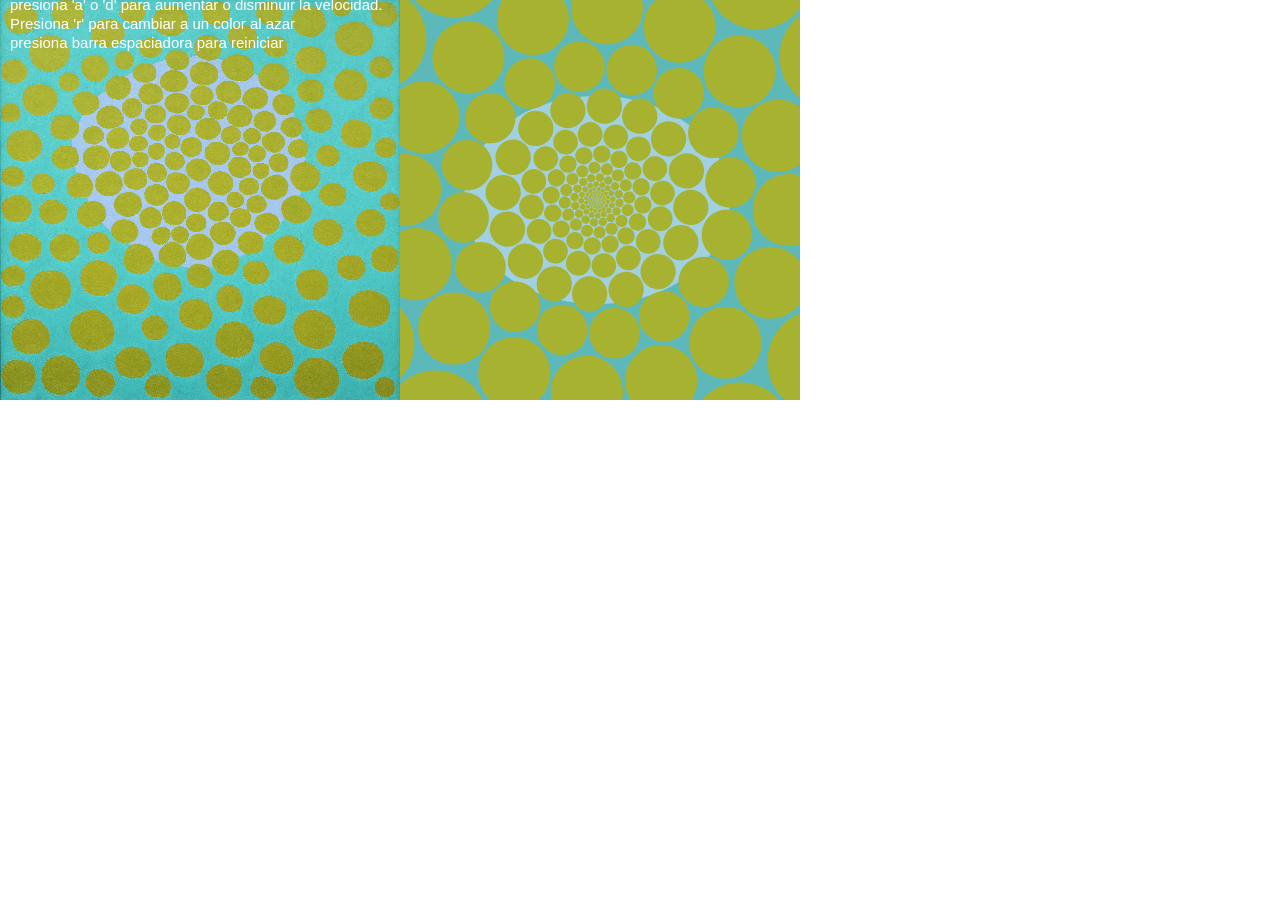
==== index.html @ f2e8a110 "Add files via upload" ====
<!DOCTYPE html>
<html>
<head>
  <meta charset="utf-8">
  <meta name="viewport" content="width=device-width, initial-scale=1.0">

  <!-- PLEASE NO CHANGES BELOW THIS LINE (UNTIL I SAY SO) -->
  <script language="javascript" type="text/javascript" src="libraries/p5.min.js"></script>
  <script language="javascript" type="text/javascript" src="funcionConRetorno.js"></script>
  <script language="javascript" type="text/javascript" src="funciones.js"></script>
  <script language="javascript" type="text/javascript" src="tp1.js"></script>
  <!-- OK, YOU CAN MAKE CHANGES BELOW THIS LINE AGAIN -->

  <style>
    body {
      padding: 0;
      margin: 0;
    }
  </style>
</head>

<body>
</body>
</html>
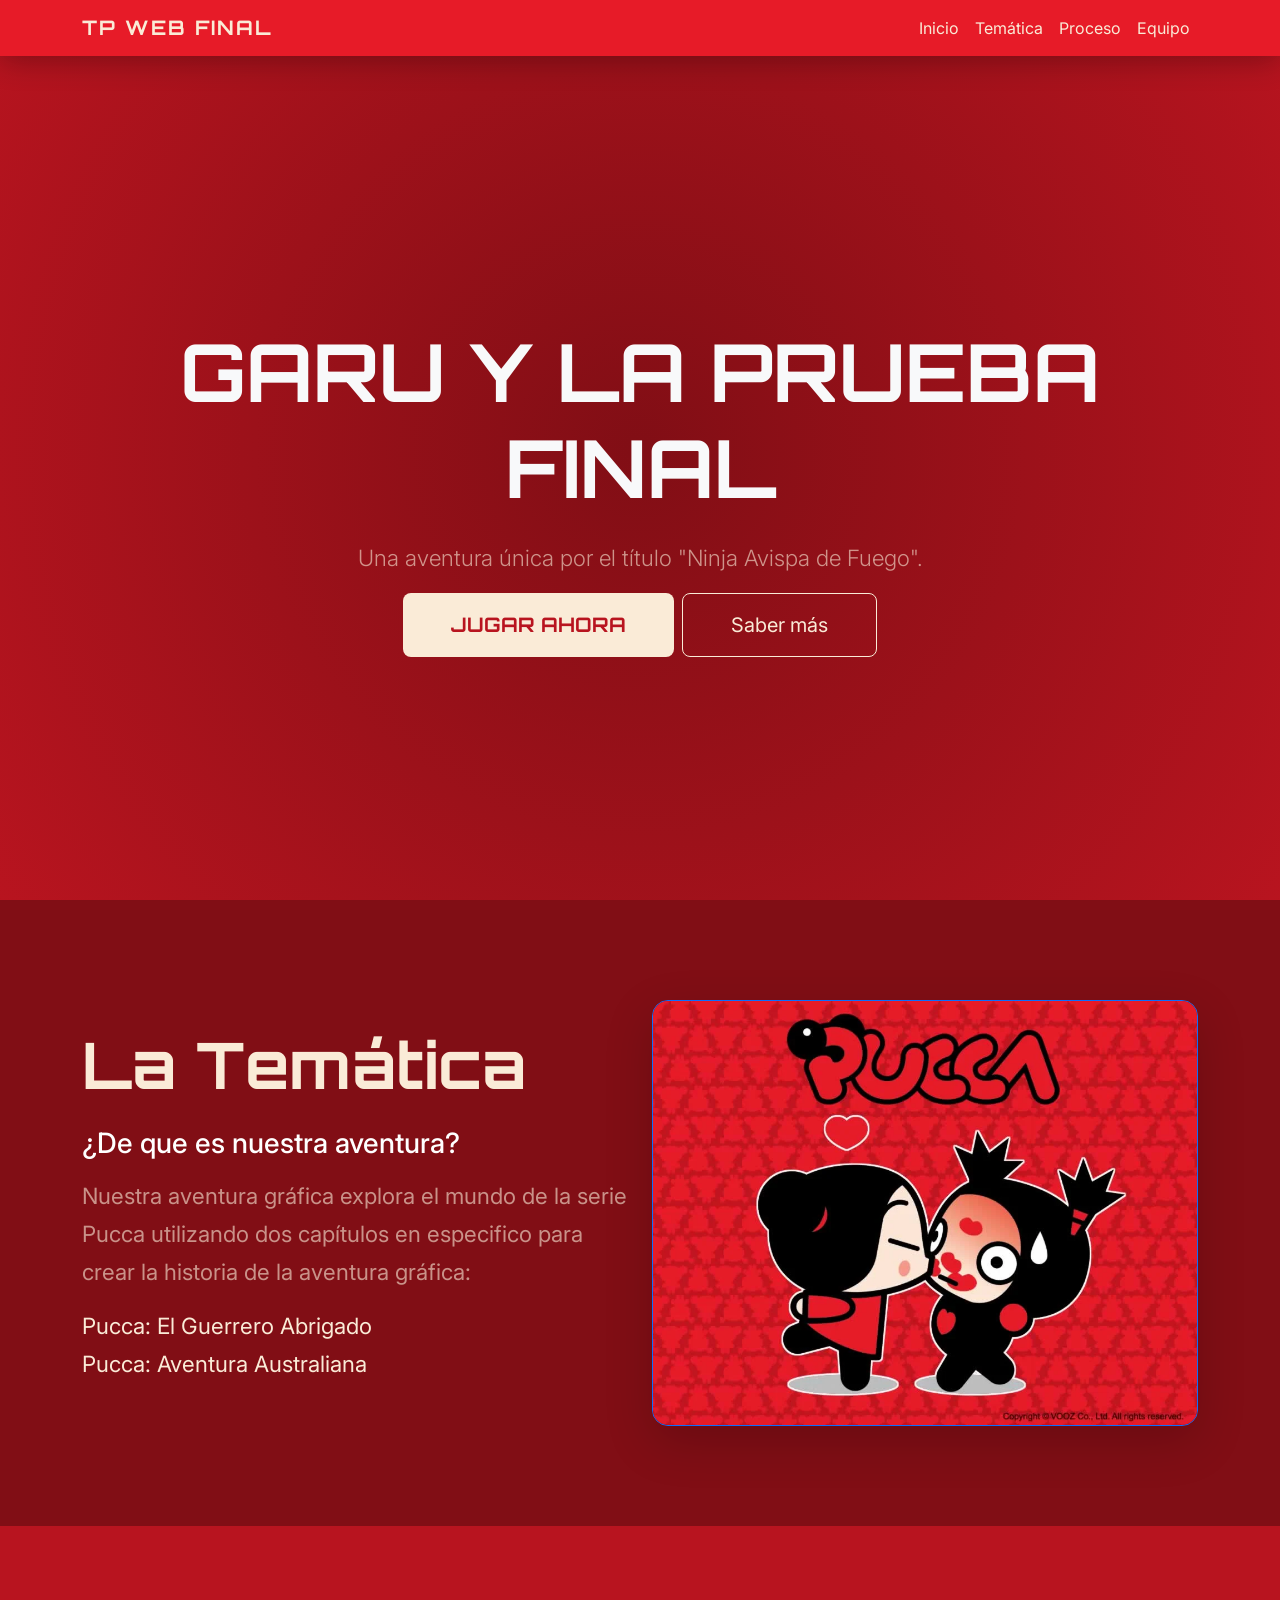
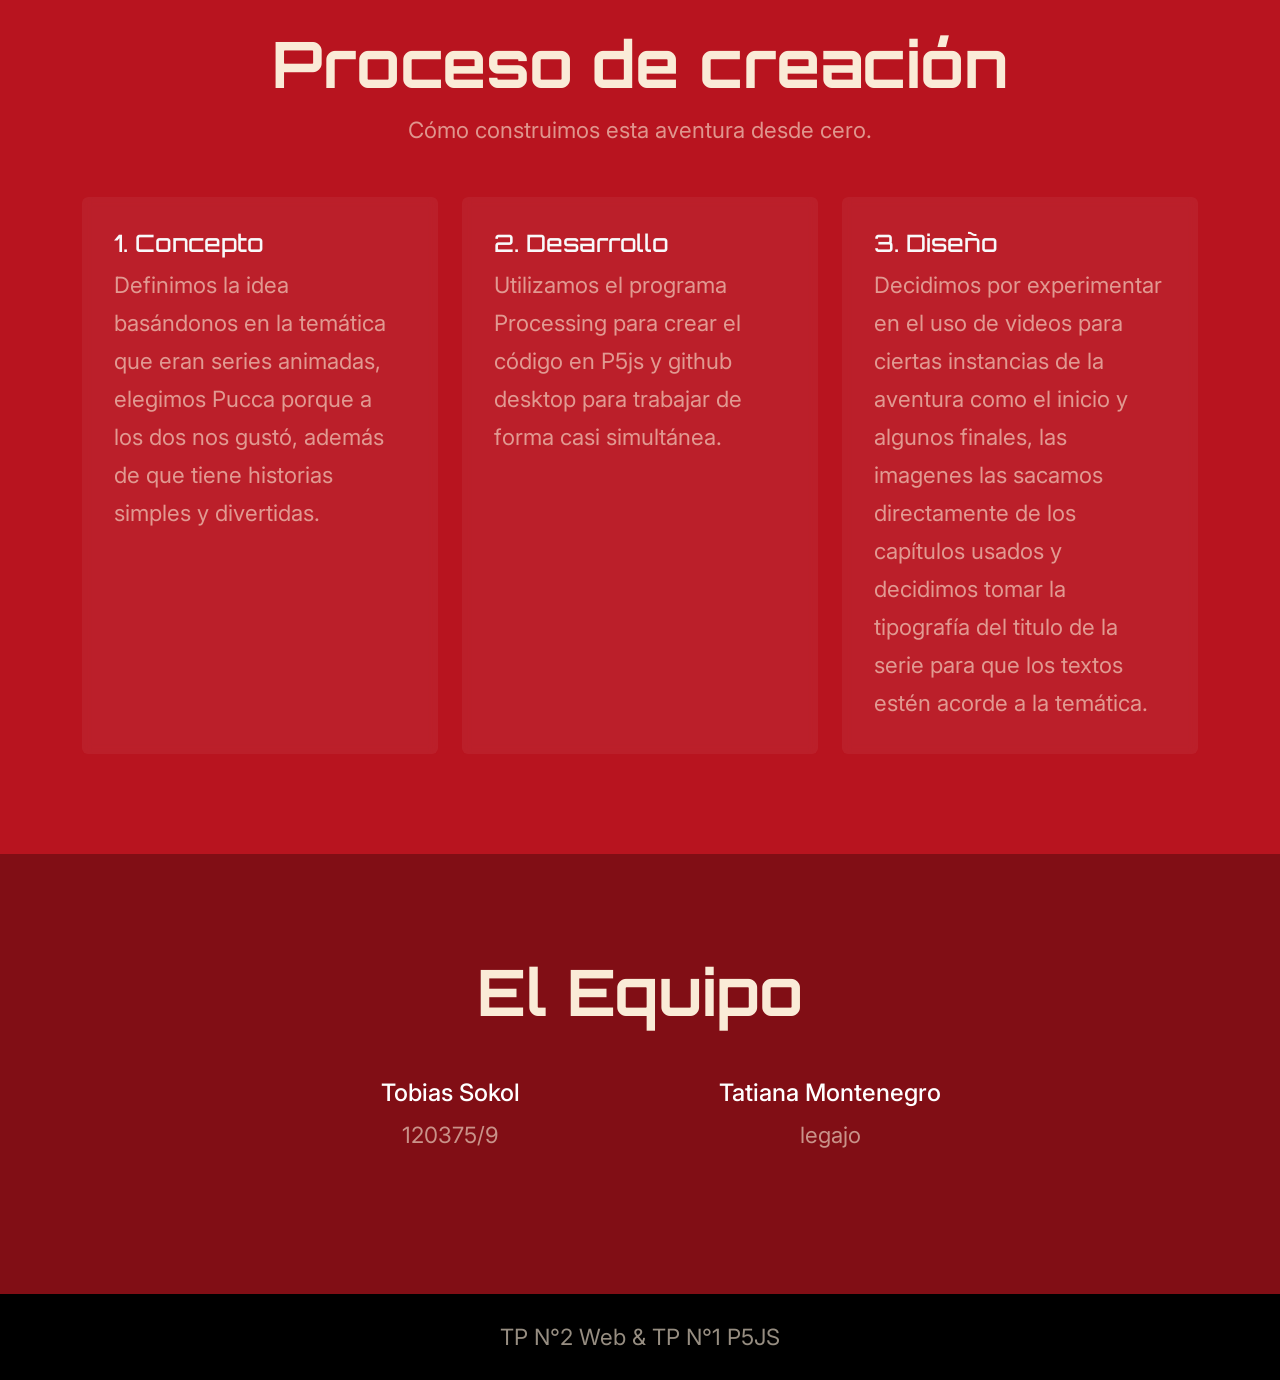
==== commit 430e54d2: "subida del tp" ====
--- a/index.html
+++ b/index.html
@@ -1,24 +1,149 @@
 <!DOCTYPE html>
-<html>
+<html lang="es">
 <head>
-  <meta charset="utf-8">
-  <meta name="viewport" content="width=device-width, initial-scale=1.0">
+    <meta charset="UTF-8">
+    <meta name="viewport" content="width=device-width, initial-scale=1.0">
+    <title>TPWEB2</title>
+    <link href="https://cdn.jsdelivr.net/npm/bootstrap@5.3.0/dist/css/bootstrap.min.css" rel="stylesheet">
+    <link href="https://fonts.googleapis.com/css2?family=Orbitron:wght@400;700&family=Inter:wght@400;500;600;700;900&display=swap" rel="stylesheet">
+    <link rel="stylesheet" href="estilos.css">
+</head>
+<body>
+    
+    <nav class="navbar navbar-expand-lg navbar-dark fixed-top custom-nav">
+        <div class="container">
+            <a class="navbar-brand font-orbitron" href="#">TP WEB FINAL</a>
+            <button class="navbar-toggler" type="button" data-bs-toggle="collapse" data-bs-target="#navbarNav">
+                <span class="navbar-toggler-icon"></span>
+            </button>
+            <div class="collapse navbar-collapse" id="navbarNav">
+                <ul class="navbar-nav ms-auto">
+                    <li class="nav-item"><a class="nav-link" href="#inicio">Inicio</a></li>
+                    <li class="nav-item"><a class="nav-link" href="#tematica">Temática</a></li>
+                    <li class="nav-item"><a class="nav-link" href="#proceso">Proceso</a></li>
+                    <li class="nav-item"><a class="nav-link" href="#equipo">Equipo</a></li>
+                </ul>
+            </div>
+        </div>
+    </nav>
 
-  <!-- PLEASE NO CHANGES BELOW THIS LINE (UNTIL I SAY SO) -->
-  <script language="javascript" type="text/javascript" src="libraries/p5.min.js"></script>
-  <script language="javascript" type="text/javascript" src="funcionConRetorno.js"></script>
-  <script language="javascript" type="text/javascript" src="funciones.js"></script>
-  <script language="javascript" type="text/javascript" src="tp1.js"></script>
-  <!-- OK, YOU CAN MAKE CHANGES BELOW THIS LINE AGAIN -->
+    <header id="inicio" class="hero-section d-flex align-items-center text-center">
+        <div class="container">
+            <h1 class="display-1 fw-bold text-light font-orbitron mb-4">GARU Y LA PRUEBA FINAL</h1>
+            <p class="lead text-light-50">Una aventura única por el título "Ninja Avispa de Fuego".</p>
+            
+            <div class="d-grid gap-2 d-sm-flex justify-content-sm-center">
+                <button type="button" class="btn btn-primary btn-lg px-5 py-3 font-orbitron" data-bs-toggle="modal" data-bs-target="#juegoModal">
+                    JUGAR AHORA
+                </button>
+                <a href="#tematica" class="btn btn-outline-light btn-lg px-5 py-3">Saber más</a>
+            </div>
+        </div>
+    </header>
 
-  <style>
-    body {
-      padding: 0;
-      margin: 0;
-    }
-  </style>
-</head>
+    <section id="tematica" class="section-padding bg-darker">
+        <div class="container">
+            <div class="row align-items-center">
+                <div class="col-lg-6 mb-4 mb-lg-0">
+                    <h2 class="font-orbitron text-primary mb-4">La Temática</h2>
+                    <h3 class="text-white mb-3">¿De que es nuestra aventura?</h3>
+                    <p class="text-light-50">
+                        Nuestra aventura gráfica explora el mundo de la serie Pucca utilizando dos capítulos en especifico para crear la historia de la aventura gráfica:
+                    </p>
+                    <ul class="list-unstyled text-light">
+                        <li class="text-light-50"><a href="https://www.youtube.com/watch?v=LshBY91wy_4">Pucca: El Guerrero Abrigado</a></li>
+                        <li class="text-light-50"><a href="https://www.youtube.com/watch?v=1ZtsxyKL9vE">Pucca: Aventura Australiana</a></li></li>
+                    </ul>
+                </div>
+                <div class="col-lg-6">
+                    <img src="Pucca.webp" alt="Portada de la serie Pucca" class="img-fluid rounded-4 shadow-lg border border-primary">
+                </div>
+            </div>
+        </div>
+    </section>
 
-<body>
+    <section id="proceso" class="section-padding">
+        <div class="container">
+            <div class="text-center mb-5">
+                <h2 class="font-orbitron text-primary">Proceso de creación</h2>
+                <p class="text-light-50">Cómo construimos esta aventura desde cero.</p>
+            </div>
+
+            <div class="row g-4">
+                <div class="col-md-4">
+                    <div class="card h-100 bg-dark-card border-0 text-light p-3">
+                        <div class="card-body">
+                            <h4 class="card-title font-orbitron">1. Concepto</h4>
+                            <p class="card-text text-light-50">Definimos la idea basándonos en la temática que eran series animadas, elegimos Pucca porque a los dos nos gustó, además de que tiene historias simples y divertidas.</p>
+                        </div>
+                    </div>
+                </div>
+                <div class="col-md-4">
+                    <div class="card h-100 bg-dark-card border-0 text-light p-3">
+                        <div class="card-body">
+                            <h4 class="card-title font-orbitron">2. Desarrollo</h4>
+                            <p class="card-text text-light-50">Utilizamos el programa Processing para crear el código en P5js y github desktop para trabajar de forma casi simultánea.</p>
+                        </div>
+                    </div>
+                </div>
+                <div class="col-md-4">
+                    <div class="card h-100 bg-dark-card border-0 text-light p-3">
+                        <div class="card-body">
+                            <h4 class="card-title font-orbitron">3. Diseño</h4>
+                            <p class="card-text text-light-50">Decidimos por experimentar en el uso de videos para ciertas instancias de la aventura como el inicio y algunos finales, las imagenes las sacamos directamente de los capítulos usados y decidimos tomar la tipografía del titulo de la serie para que los textos estén acorde a la temática.</p>
+                        </div>
+                    </div>
+                </div>
+            </div>
+        </div>
+    </section>
+    <section id="equipo" class="section-padding bg-darker">
+        <div class="container text-center">
+            <h2 class="font-orbitron text-primary mb-5">El Equipo</h2>
+            <div class="row justify-content-center">
+                <div class="col-md-4 mb-4">
+                    <div class="team-member">
+                        <h4 class="text-white">Tobias Sokol</h4>
+                        <p class="text-light-50">120375/9</p>
+
+                    </div>
+                </div>
+                <div class="col-md-4 mb-4">
+                    <div class="team-member">
+                        <h4 class="text-white">Tatiana Montenegro</h4>
+                        <p class="text-light-50">legajo</p>
+                    </div>
+                </div>
+            </div>
+        </div>
+    </section>
+
+    <div class="modal fade" id="juegoModal" tabindex="-1" aria-labelledby="juegoModalLabel" aria-hidden="true">
+        <div class="modal-dialog modal-xl"> 
+            <div class="modal-content custom-modal-content">
+                <div class="modal-header">
+                <button type="button" class="btn-close" data-bs-dismiss="modal" aria-label="Cerrar"></button>
+                </div>
+                <div class="modal-body p-0">
+                    <div class="ratio ratio-4x3">
+                    <iframe 
+                        src="tpfinalparte1/index.html" 
+                        title="Aventura Gráfica P5JS" 
+                        allowfullscreen
+                        style="border: 0;"
+                    ></iframe>
+                    </div>
+                </div>
+            </div>
+        </div>
+    </div>
+
+    <footer class="bg-black py-4 text-center text-light-50">
+        <div class="container">
+            <p class="mb-0">TP N°2 Web & TP N°1 P5JS</p>
+        </div>
+    </footer>
+
+    <script src="https://cdn.jsdelivr.net/npm/bootstrap@5.3.0/dist/js/bootstrap.bundle.min.js"></script>
 </body>
-</html>
+</html>
--- a/estilos.css
+++ b/estilos.css
@@ -0,0 +1,109 @@
+:root {
+    --color-fondo-principal: #B8141F;
+    --color-fondo-seccion: #810E15;
+    --color-header-nav: #E71B28;
+    --color-primario: #faebd7;
+    --color-hover: #E72330;
+}
+body {
+    background-color: var(--color-fondo-principal);
+    font-family: 'Inter', sans-serif;
+    color: var(--color-primario);
+}
+
+.font-orbitron {
+    font-family: 'Orbitron', sans-serif;
+}
+.text-primary {
+    color: var(--color-primario) !important;
+    font-weight: bolder;
+    font-size: 4rem;
+}
+
+.custom-nav {
+    background-color: var(--color-header-nav) !important;
+    backdrop-filter: blur(10px);
+    box-shadow: 0 4px 30px rgba(0, 0, 0, 0.3);
+}
+
+.navbar-brand {
+    font-weight: 700;
+    letter-spacing: 2px;
+    color: var(--color-primario) !important;
+}
+
+.nav-link {
+    color: rgba(250, 235, 215, 0.7) !important;
+    transition: color 0.3s ease;
+}
+
+.nav-link:hover, .nav-link.active {
+    color: var(--color-primario) !important;
+}
+
+.hero-section {
+    min-height: 100vh;
+    background: radial-gradient(circle at center, var(--color-fondo-seccion), var(--color-fondo-principal));
+    padding-top: 80px;
+}
+
+.section-padding {
+    padding: 100px 0;
+}
+
+.bg-darker {
+    background-color: var(--color-fondo-seccion);
+}
+
+.text-light-50 { /*texto parrafos*/
+    color: rgba(250, 235, 215, 0.6);
+    font-size: 1.4rem;
+    line-height: 1.7;
+}
+
+.btn-primary {
+    background-color: var(--color-primario);
+    color: var(--color-fondo-principal);
+    border: none;
+    font-weight: 700;
+    transition: transform 0.2s;
+}
+
+.btn-primary:hover {
+    background-color: #000;
+    color: #fff;
+    transform: scale(1.05);
+}
+
+.btn-outline-light {
+    border-color: var(--color-primario);
+    color: var(--color-primario);
+}
+
+.btn-outline-light:hover {
+    background-color: var(--color-primario);
+    color: var(--color-fondo-principal);
+}
+
+/*tarjetas*/
+.bg-dark-card {
+    background-color: rgba(255, 255, 255, 0.05);
+    backdrop-filter: blur(5px);
+    border: 1px solid rgba(255, 255, 255, 0.1);
+    transition: transform 0.3s;
+}
+
+.bg-dark-card:hover {
+    transform: translateY(-10px);
+    background-color: rgba(255, 255, 255, 0.1);
+}
+a:not(.btn) {
+    text-decoration: none; 
+    color: var(--color-primario) !important; 
+    transition: color 0.3s ease;
+}
+
+a:not(.btn):hover {
+    color: var(--color-hover) !important;
+    text-decoration: underline;
+}
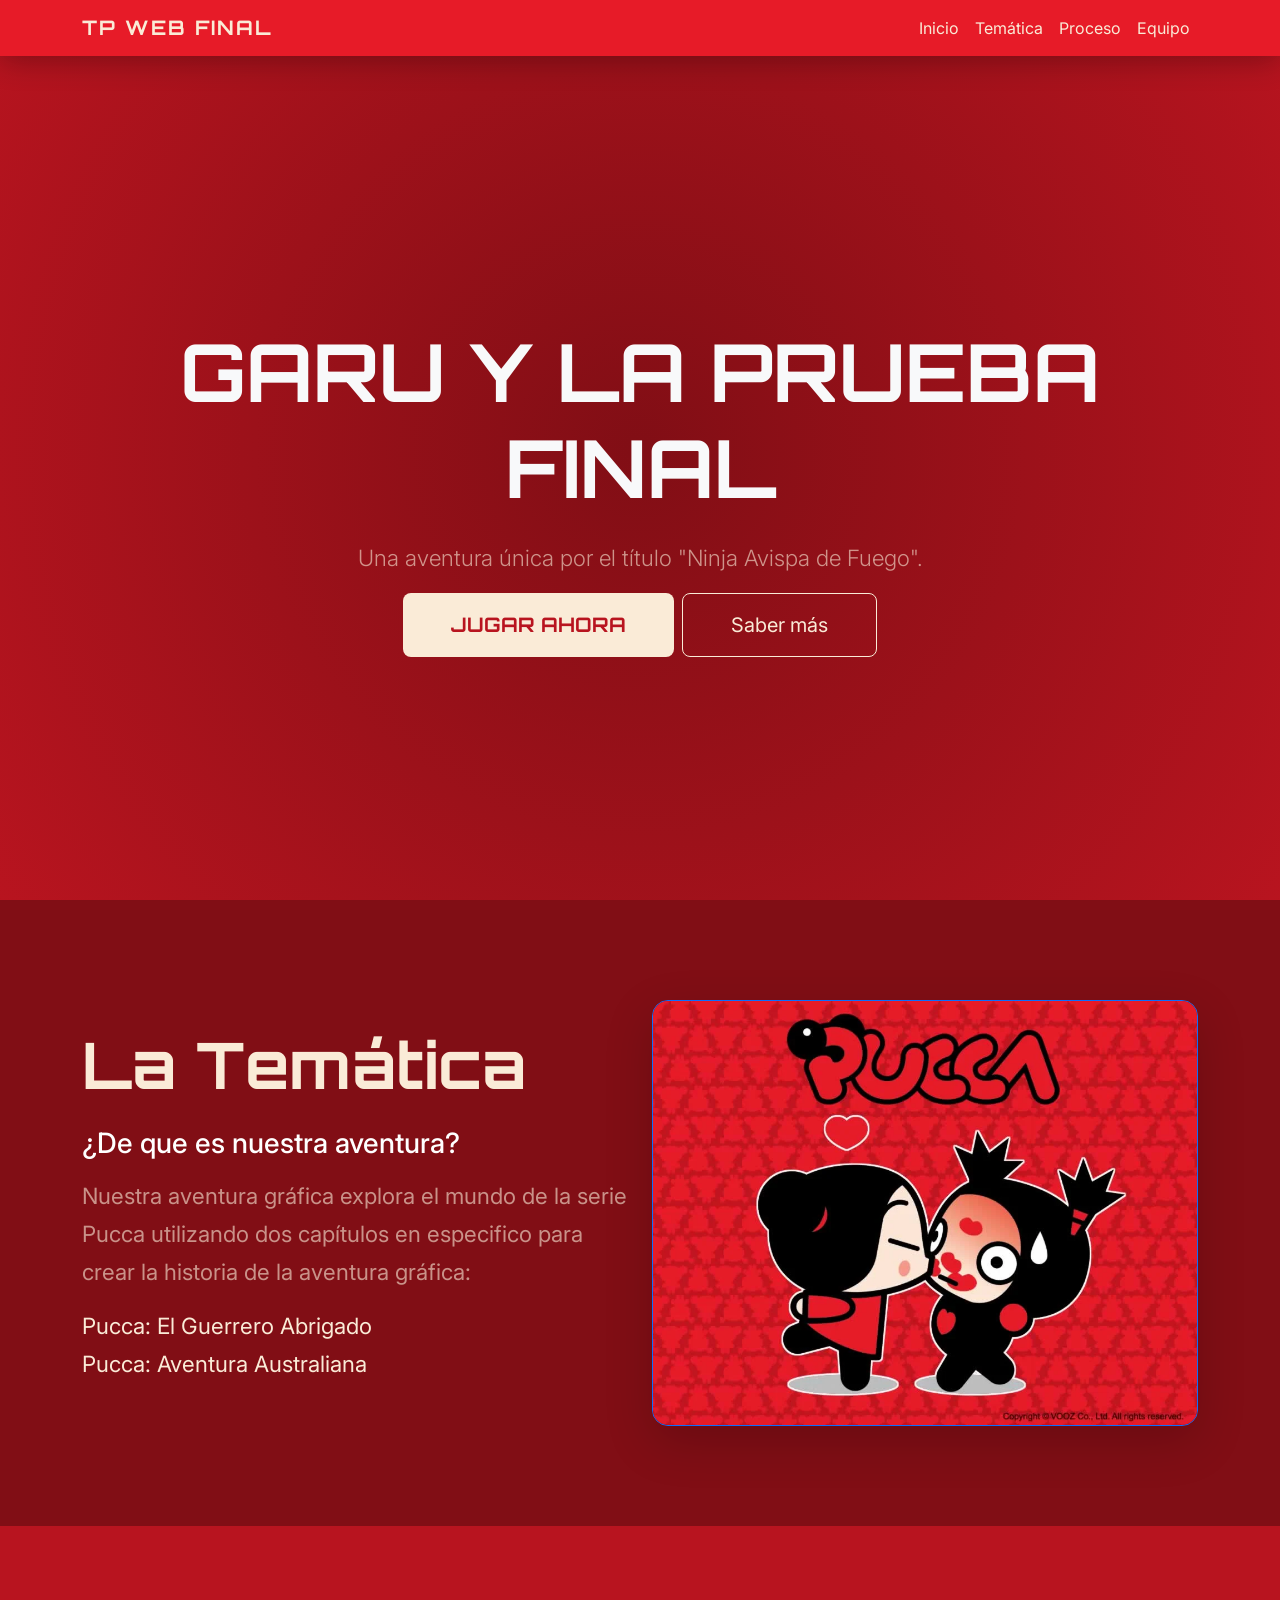
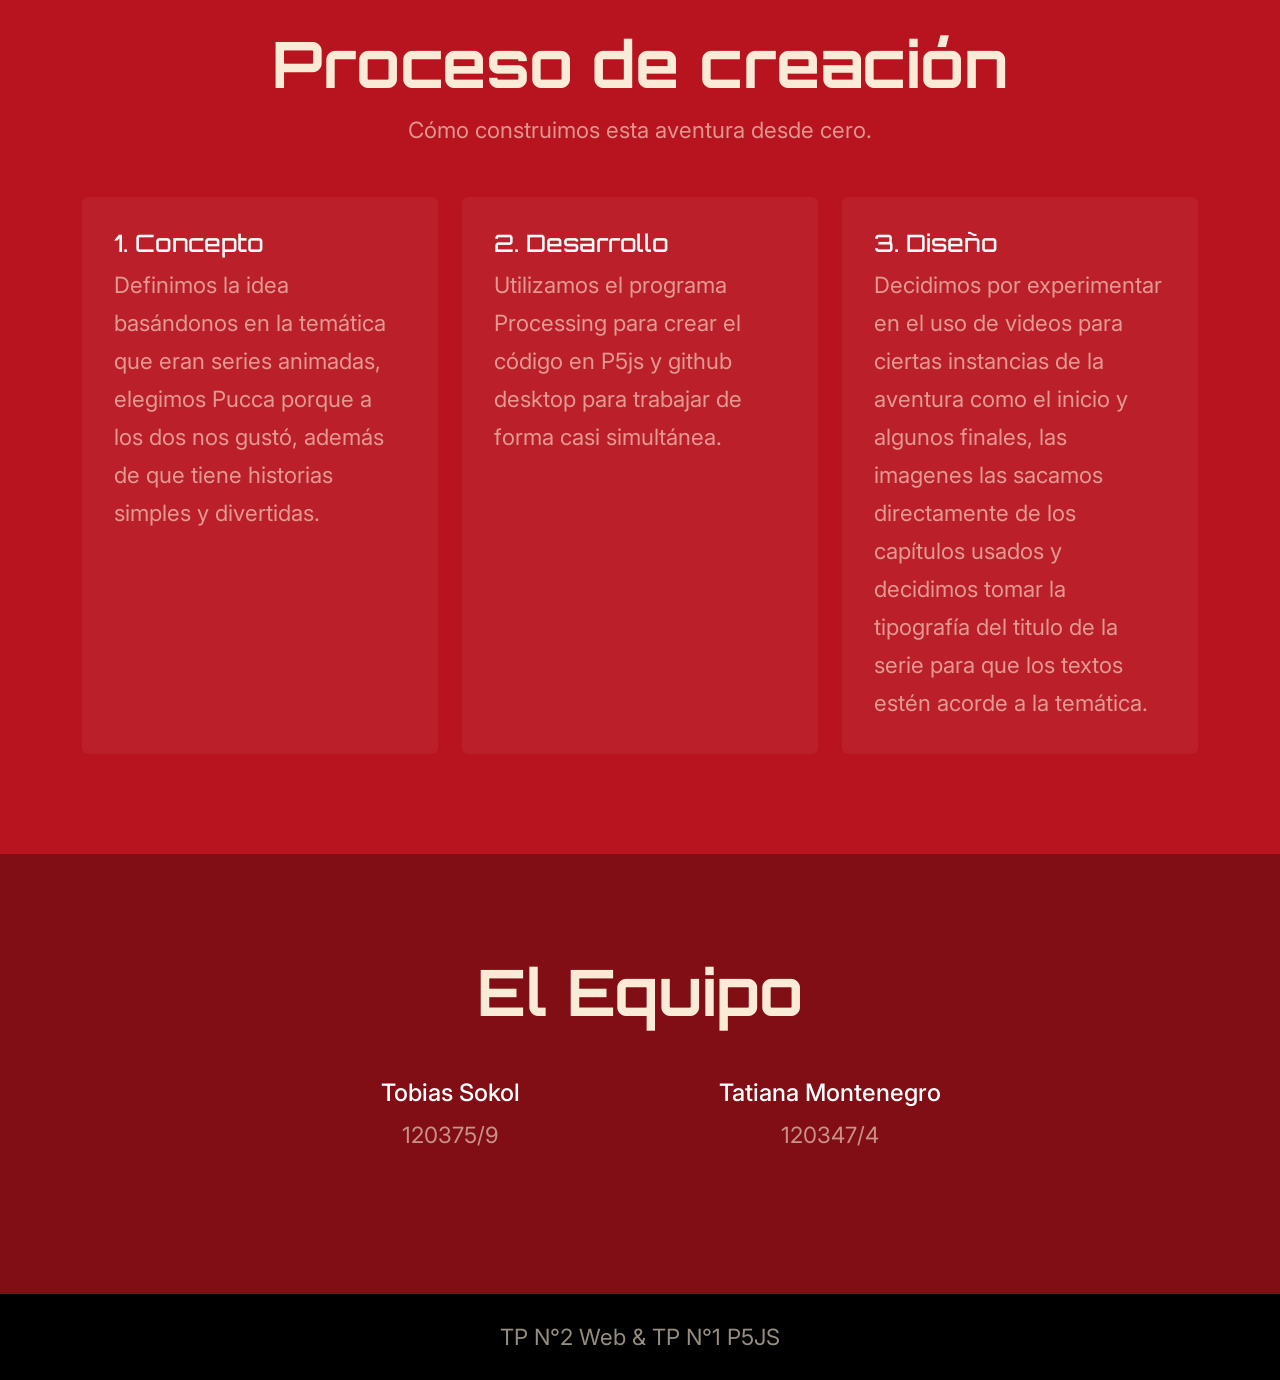
==== commit e9141a44: "Update index.html" ====
--- a/index.html
+++ b/index.html
@@ -111,7 +111,7 @@
                 <div class="col-md-4 mb-4">
                     <div class="team-member">
                         <h4 class="text-white">Tatiana Montenegro</h4>
-                        <p class="text-light-50">legajo</p>
+                        <p class="text-light-50">120347/4</p>
                     </div>
                 </div>
             </div>
@@ -146,4 +146,5 @@
 
     <script src="https://cdn.jsdelivr.net/npm/bootstrap@5.3.0/dist/js/bootstrap.bundle.min.js"></script>
 </body>
-</html>+
+</html>
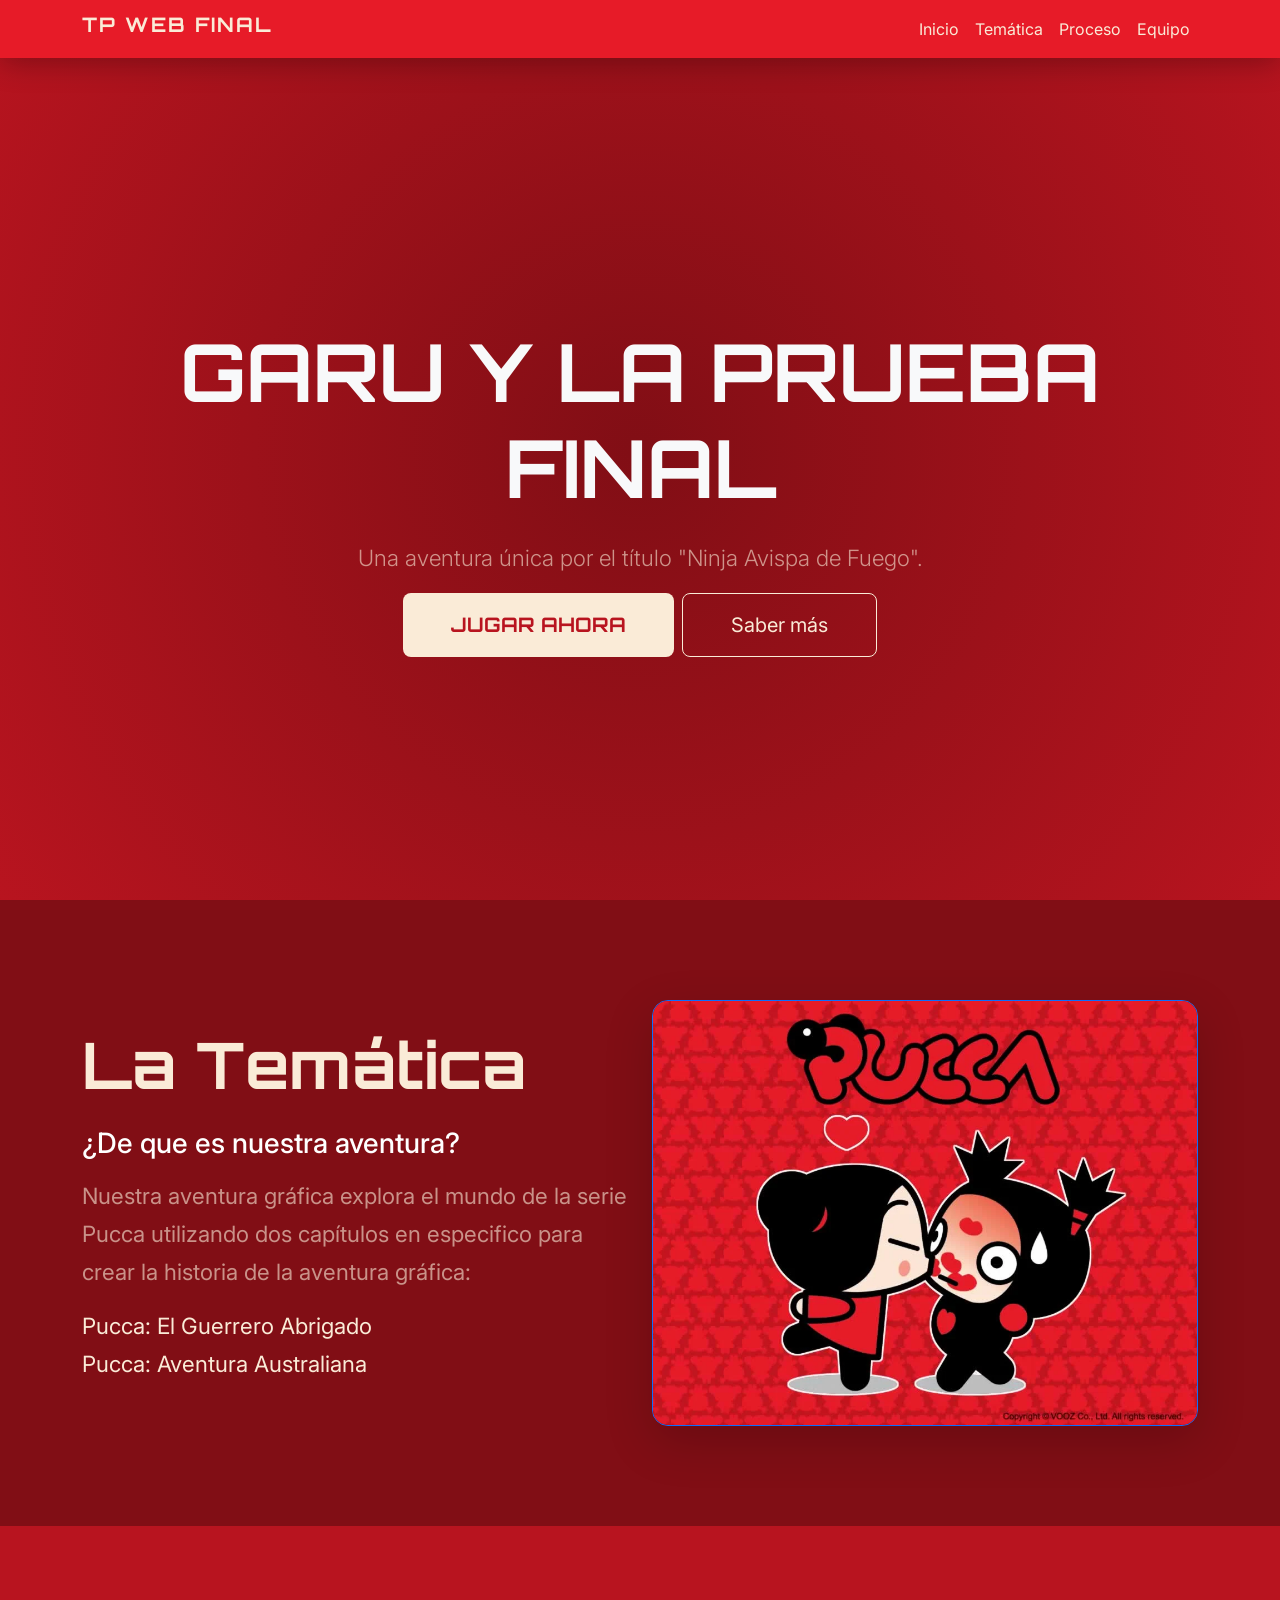
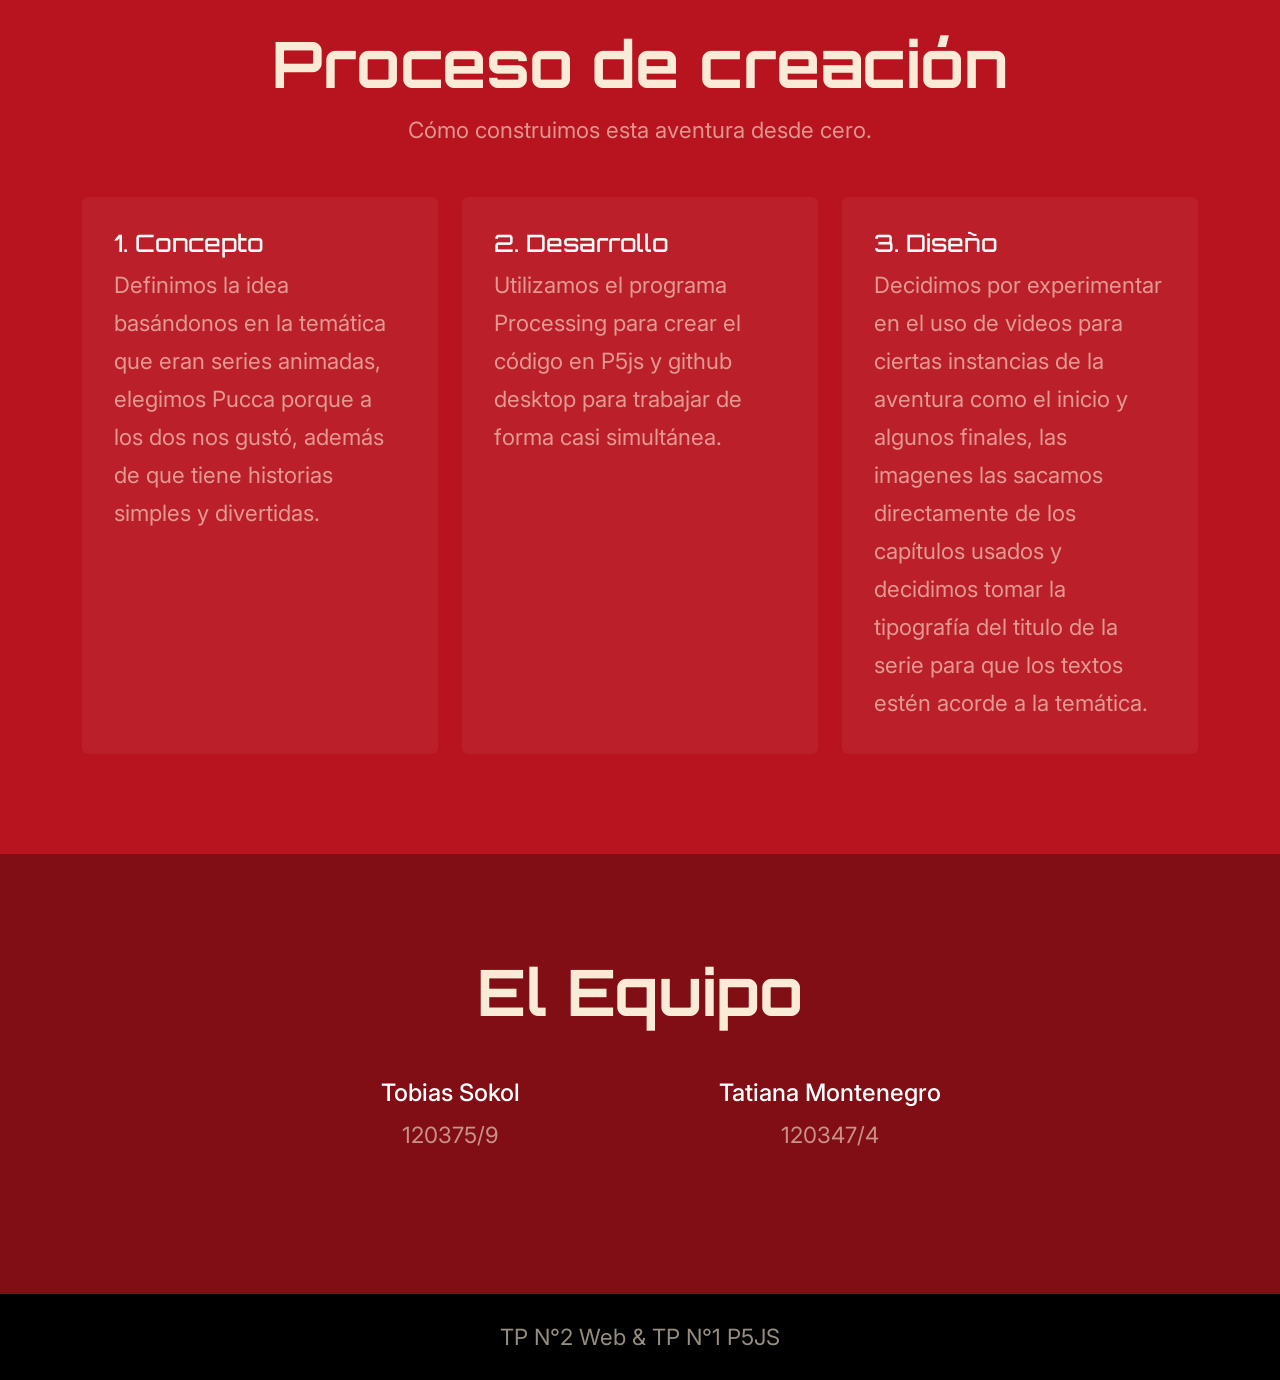
==== commit 6826ddc4: "cambio simple" ====
--- a/index.html
+++ b/index.html
@@ -12,7 +12,7 @@
     
     <nav class="navbar navbar-expand-lg navbar-dark fixed-top custom-nav">
         <div class="container">
-            <a class="navbar-brand font-orbitron" href="#">TP WEB FINAL</a>
+            <h1 class="navbar-brand font-orbitron">TP WEB FINAL</h1>
             <button class="navbar-toggler" type="button" data-bs-toggle="collapse" data-bs-target="#navbarNav">
                 <span class="navbar-toggler-icon"></span>
             </button>
@@ -148,3 +148,4 @@
 </body>
 
 </html>
+
